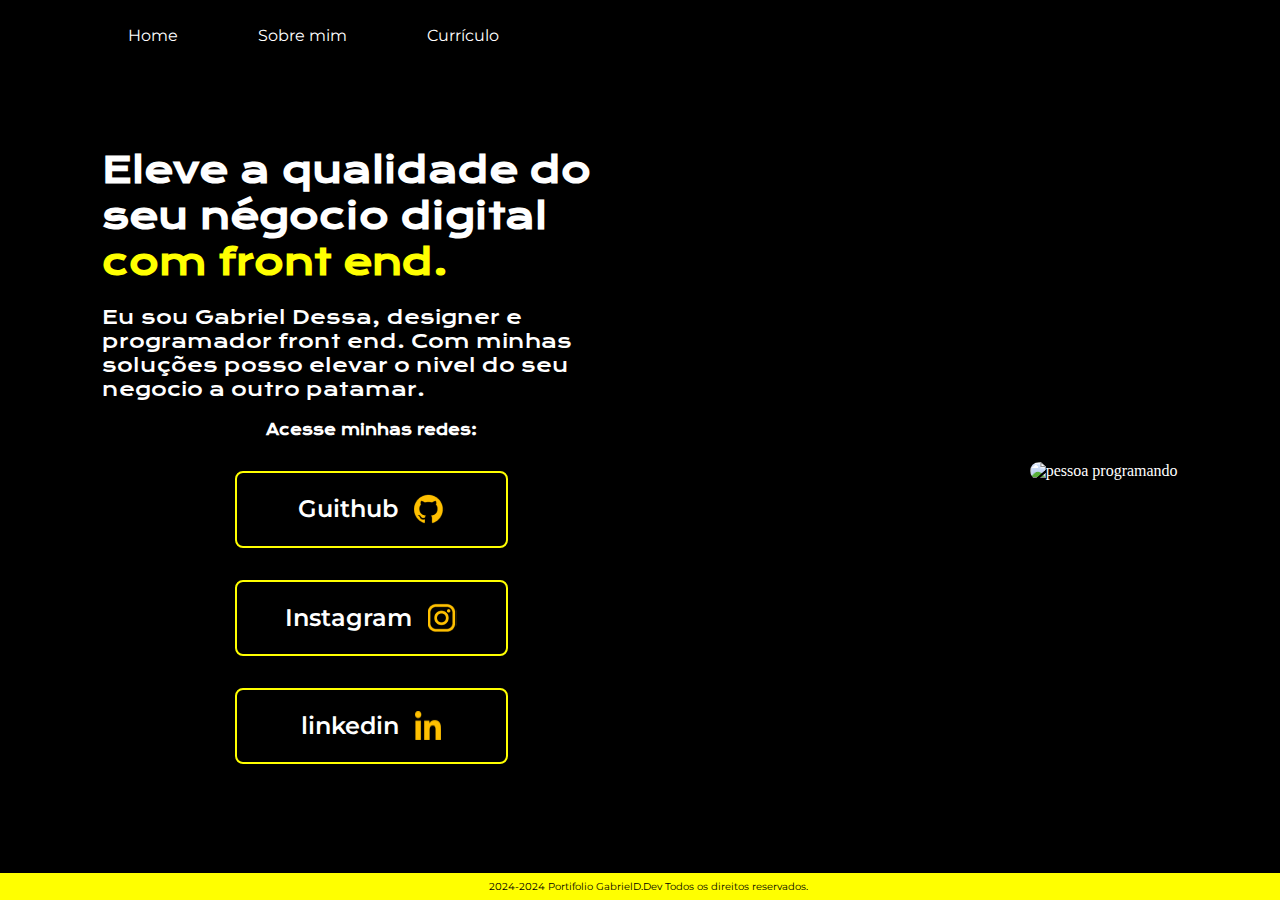
==== index.html @ eb26ad5d "primeiro commit" ====
<!DOCTYPE html>
<html lang="pt-br">
  <head>
    <meta charset="UTF-8" />
    <meta name="viewport" content="width=device-width, initial-scale=1.0" />
    <title>Leftd.Dev site</title>
    <link rel="stylesheet" href="./Styles/style.css" />
  </head>

  <body>
    <header class="cabecalho">
      <nav class="cabecalho__link___menu">
        <a class="cabecalho__link" href="index.html">Home</a>
        <a class="cabecalho__link" href="about.html">Sobre mim</a>
        <a class="cabecalho__link" href="Resume.html">Currículo</a>
      </nav>
    </header>

    <main class="apresentacao">
      <section class="apresentacao_conteudo">
        <h1 class="apresentacao_conteudo__titulo">
          Eleve a qualidade do seu négocio digital
          <strong class="destaque">com front end.</strong>
        </h1>
        <p class="apresentacao_conteudo__paragrafo">
          Eu sou Gabriel Dessa, designer e programador front end. Com minhas
          soluções posso elevar o nivel do seu negocio a outro patamar.
        </p>
        <div class="apresentacao__links">
          <h2 class="apresentacao__links___subtitulo">Acesse minhas redes:</h2>
          <a
            class="apresentacao_links__botão"
            href="https://github.com/leftzera"
            >Guithub
            <img
              src="./Assets-aula2-curso3-html-e-css-main/assets/1/github.png"
            />
          </a>
          <a
            class="apresentacao_links__botão"
            href="https://www.instagram.com/leftd.dev"
            >Instagram
            <img
              src="./Assets-aula2-curso3-html-e-css-main/assets/1/instagram.png"
            />
          </a>
          <a
            class="apresentacao_links__botão"
            href="https://www.linkedin.com/in/gabriel-dessa-2b1371220/"
            >linkedin
            <img src="./Assets-aula2-curso3-html-e-css-main/assets/1/2.png" />
          </a>
          <src></src>
        </div>
      </section>
      <section>
        <img class="secao__1" src="./" alt="pessoa programando" />
      </section>
    </main>

    <footer class="rodape">
      <p>2024-2024 Portifolio GabrielD.Dev Todos os direitos reservados.</p>
    </footer>
  </body>
</html>
---- Styles/style.css ----
@import url('https://fonts.googleapis.com/css2?family=Krona+One&family=Montserrat:ital,wght@0,100..900;1,100..900&display=swap');

:root {

--cor--primaria : #000000; 
--cor--secundaria : #ffff00;
--cor--terciaria : #ffffff;
--cor--hover : #3D3048;

--Fonte--primaria: "Montserrat", sans-serif ;
--Fonte--secundaria: "Krona One", sans-serif;

}

* { padding: 0;
    margin: 0; 
    
}

body{ 
    background-color:var(--cor--primaria);
    color: var(--cor--terciaria);
    box-sizing: border-box;

}

.cabecalho__link___menu {
    display: flex;
    gap: 80px;
}

.cabecalho { 
    background-color: var(--cor--primaria);
    padding: 2% 0% 0% 10%;

}

.cabecalho__link{
text-decoration: none;
font-family: var(--Fonte--primaria) ;
font-weight: 600px ;
color: var(--cor--terciaria);

}

.apresentacao {
    display: flex;
    align-items: center;
    justify-content: space-between;
    padding: 8% 8%;
    gap: 82px;

}

.apresentacao_conteudo {
    width: 50%;
    display: flex;
    flex-direction: column; 
    gap: 20px; 
}

.apresentacao_conteudo__titulo {
    font-size: 2.25rem; 
    font-family: var(--Fonte--secundaria)
}

.destaque {
    color: var(--cor--secundaria);
}

.apresentacao_conteudo__paragrafo {
    font-size: 1.2rem;
    font-family: var(--Fonte--secundaria)
}
.apresentacao__links {
    display: flex;
    flex-direction: column;
    justify-content: space-between;
    align-items: center;
    gap: 32px;

}

.apresentacao__links___subtitulo {
    font-family: var(--Fonte--secundaria);
    font-size: 0.9rem;
}

.apresentacao_links__botão {
    display: flex;
    justify-content: center;
    gap: 16px;
    border: 2px solid var(--cor--secundaria);
    width: 50%;
    text-align: center;
    border-radius: 8px;
    font-size: 1.5rem;
    font-weight: 600;
    padding: 21.5px 0;
    text-decoration: none;
    color: var(--cor--terciaria);
    font-family: var(--Fonte--primaria)
    
}
.secao__1 {
width: 110% ; 
display: flex;
flex-direction: column;
align-content: flex-start;
border-radius: 10px;

}

.apresentacao_links__botão:hover {
    background-color: var(--cor--hover);
}

.rodape {
    color: var(--cor--primaria);
    background-color: var(--cor--secundaria);
    padding: 8px;
    text-align: center;
    font-family: var(--Fonte--primaria);
    font-size: 0.6rem;
    position: fixed;
    bottom: 0;
    width: 100%;
}

@media (max-width: 1200px ) {
  
    .cabecalho__link___menu {
        justify-content: center;
     }

    .cabecalho {
        padding: 6%;
        
    }
  
    .apresentacao {
        flex-direction: column-reverse;
        padding: 5%;
    }

    .apresentacao_conteudo {
        width: auto;

    }
  


}
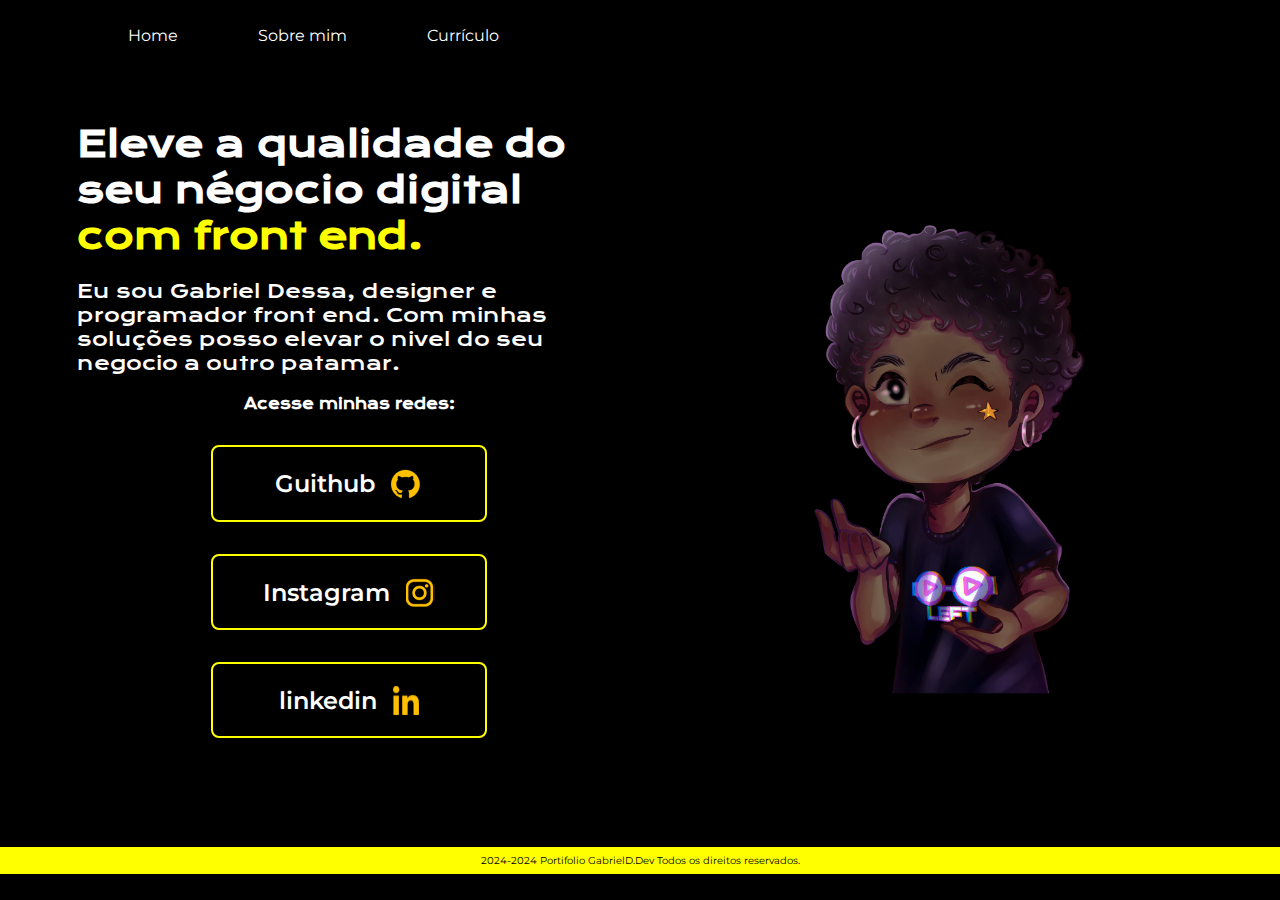
==== commit 39c9830b: "Add Image" ====
--- a/index.html
+++ b/index.html
@@ -54,7 +54,7 @@
         </div>
       </section>
       <section>
-        <img class="secao__1" src="./" alt="pessoa programando" />
+        <img class="secao__1" src="./Assets-aula2-curso3-html-e-css-main/assets/1/Left_Piscadinha.png" alt="pessoa programando" />
       </section>
     </main>
 
--- a/Styles/style.css
+++ b/Styles/style.css
@@ -47,7 +47,7 @@
     display: flex;
     align-items: center;
     justify-content: space-between;
-    padding: 8% 8%;
+    padding: 6% 6%;
     gap: 82px;
 
 }
@@ -102,14 +102,17 @@
     font-family: var(--Fonte--primaria)
     
 }
+
+
+
 .secao__1 {
-width: 110% ; 
+width: 500px ; 
 display: flex;
-flex-direction: column;
-align-content: flex-start;
-border-radius: 10px;
+justify-content: space-between;
+align-items: center;
+}
 
-}
+
 
 .apresentacao_links__botão:hover {
     background-color: var(--cor--hover);
@@ -122,9 +125,8 @@
     text-align: center;
     font-family: var(--Fonte--primaria);
     font-size: 0.6rem;
-    position: fixed;
-    bottom: 0;
-    width: 100%;
+    
+   
 }
 
 @media (max-width: 1200px ) {
